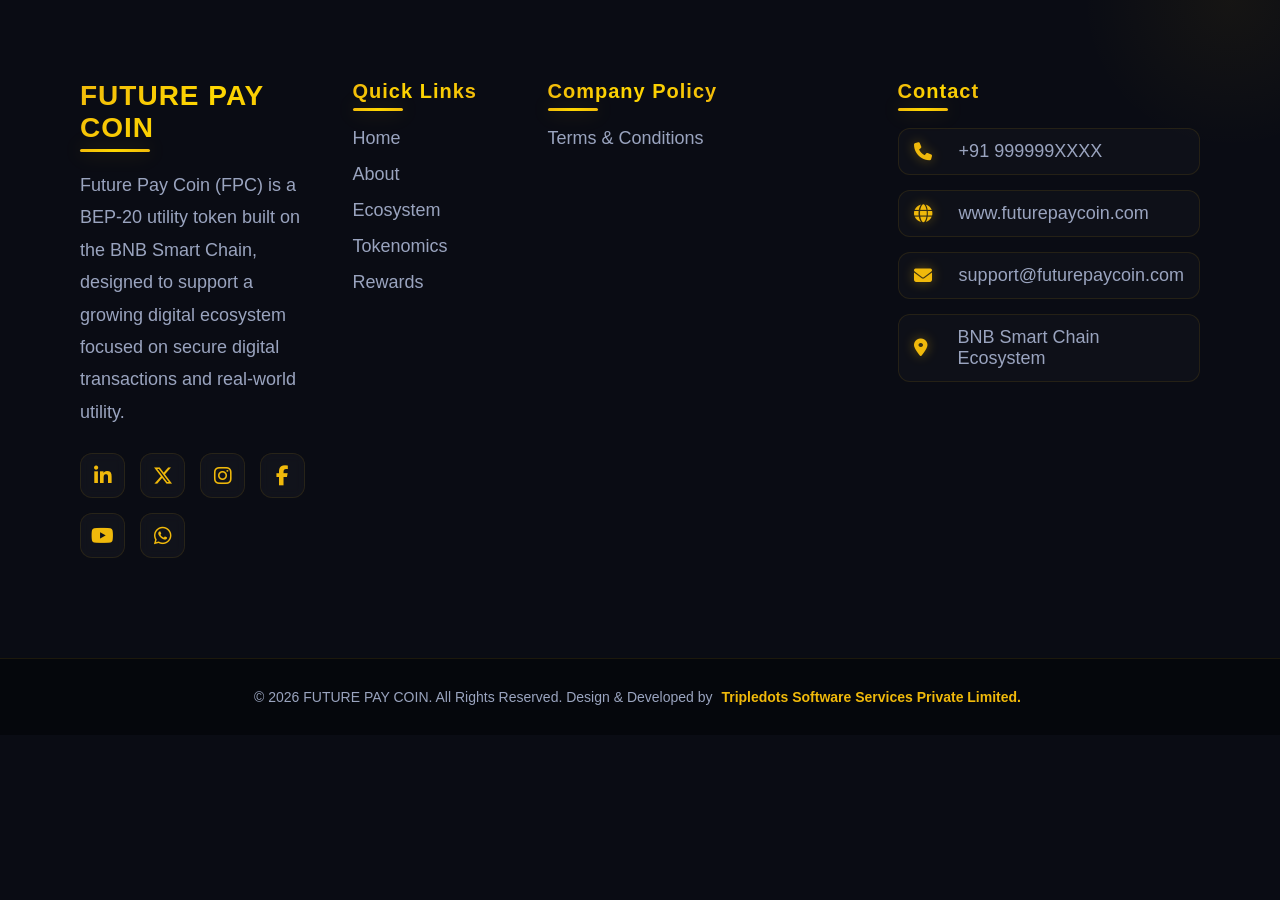
==== components/footer.html @ 34f86cc4 "website" ====
<!DOCTYPE html>
<html lang="en">
<head>
  <meta charset="UTF-8">
  <meta name="viewport" content="width=device-width, initial-scale=1.0">
  <link rel="stylesheet" href="/css/main.css" />
  <link rel="stylesheet" href="https://cdnjs.cloudflare.com/ajax/libs/font-awesome/6.5.1/css/all.min.css">
</head>

<body>

<footer class="footer">

  <div class="footer-container">

    <div class="footer-col">
      <h3>FUTURE PAY COIN</h3>
      <p>
        Future Pay Coin (FPC) is a BEP-20 utility token built on the BNB Smart Chain, designed to support a growing digital ecosystem focused on secure digital transactions and real-world utility.
      </p>

      <div class="footer-social">
        <a href="#"><i class="fa-brands fa-linkedin-in"></i></a>
        <a href="#"><i class="fa-brands fa-x-twitter"></i></a>
        <a href="#"><i class="fa-brands fa-instagram"></i></a>
        <a href="#"><i class="fa-brands fa-facebook-f"></i></a>
        <a href="#"><i class="fa-brands fa-youtube"></i></a>
        <a href="#"><i class="fa-brands fa-whatsapp"></i></a>
      </div>
    </div>

    <div class="footer-col">
      <h4>Quick Links</h4>
      <ul>
        <li><a href="/">Home</a></li>
        <li><a href="/about">About</a></li>
        <li><a href="/ecosystem">Ecosystem</a></li>
        <li><a href="/tokenomics">Tokenomics</a></li>
        <li><a href="/rewards">Rewards</a></li>

      </ul>
    </div>

    <div class="footer-col">
      <h4>Company Policy </h4>
      <ul>
        <li><a href="/terms_and_condition">Terms & Conditions</a> </li>
        
      </ul>
    </div>

    <div class="footer-col">
      <h4>Contact</h4>
      <ul class="contact-list">
        <li>
          <i class="fa-solid fa-phone"></i>
          +91 999999XXXX 
        </li>
        <li>
          <i class="fa-solid fa-globe"></i>
          www.futurepaycoin.com 
        </li>
        <li>
          <i class="fa-solid fa-envelope"></i>
          support@futurepaycoin.com
        </li>
        <li>
          <i class="fa-solid fa-location-dot"></i>
          BNB Smart Chain Ecosystem
        </li>
      </ul>
    </div>

  </div>

  <div class="footer-bottom">
    © 2026 FUTURE PAY COIN. All Rights Reserved.
    Design & Developed by
    <b>
      <a href="https://tripledotss.com/" class="tripledot">
        Tripledots Software Services Private Limited.
      </a>
    </b>
  </div>

</footer>

<script src="/js/main.js"></script>

</body>
</html>
---- css/main.css ----
@charset "UTF-8";
* {
  margin: 0;
  padding: 0;
  box-sizing: border-box;
}

body {
  color: #fff;
  font-family: "Inter", sans-serif;
  background: #0a0c14;
  overflow-x: hidden;
}

body.menu-open {
  overflow: hidden;
}

.fp-header {
  position: fixed;
  z-index: 1000;
  top: 0;
  left: 0;
  width: 100%;
  background: rgba(11, 15, 25, 0.85);
  -webkit-backdrop-filter: blur(10px);
  backdrop-filter: blur(10px);
  border-bottom: 1px solid rgba(255, 255, 255, 0.05);
  transition: 0.3s ease;
}

.fp-header.scrolled {
  background: #0a0c14;
  box-shadow: 0 10px 25px rgba(0, 0, 0, 0.6);
}

.fp-container {
  margin: auto;
  height: 80px;
  display: flex;
  justify-content: space-between;
  align-items: center;
  padding: 0 20px;
  max-width: 1200px;
}

.fp-logo {
  display: flex;
  flex-direction: column;
}

.fp-logo h1 {
  font-weight: 900;
  font-size: 22px;
  letter-spacing: 1px;
  background: linear-gradient(135deg, #f0b90b, #ffd700, #f0b90b);
  -webkit-background-clip: text;
  background-clip: text;
  -webkit-text-fill-color: rgba(0, 0, 0, 0);
}

.fp-logo p {
  color: #9aa4bf;
  font-size: 11px;
  letter-spacing: 2px;
}

.fp-right-nav {
  display: flex;
  align-items: center;
  gap: 20px;
}

.fp-nav-links {
  display: flex;
  align-items: center;
  gap: 30px;
  list-style: none;
}

.fp-nav-links li {
  position: relative;
}

.fp-nav-links a {
  position: relative;
  color: #fff;
  font-weight: 510;
  font-size: 16px;
  text-decoration: none;
  letter-spacing: 0.5px;
  transition: 0.3s ease;
}

.fp-nav-links a::after {
  position: absolute;
  bottom: -6px;
  left: 0;
  width: 0%;
  height: 2px;
  content: "";
  background: linear-gradient(135deg, #f0b90b, #ffd700, #f0b90b);
  transition: 0.3s ease;
}

.fp-nav-links a:hover {
  color: #f0b90b;
}

.fp-nav-links a:hover::after {
  width: 100%;
}

.fp-nav-links a.active {
  color: #f0b90b;
}

.fp-nav-links a.active::after {
  width: 100%;
}

.fp-login {
  border-radius: 6px;
  padding: 8px 16px;
  color: #000;
  font-weight: 600;
  font-size: 14px;
  text-decoration: none;
  background: #f0b90b;
  transition: 0.3s ease;
}

.fp-login:hover {
  transform: translateY(-2px);
  box-shadow: 0 5px 15px rgba(240, 185, 11, 0.4);
}

@media (max-width: 768px) {
  .fp-nav-links {
    display: none;
  }
}
.fp-menu-toggle {
  position: relative;
  z-index: 3000;
  display: none;
  font-size: 26px;
  cursor: pointer;
}

.fp-slide-close {
  position: absolute;
  top: 20px;
  right: 20px;
  color: #fff;
  font-size: 22px;
  cursor: pointer;
}

.fp-slide-menu {
  position: fixed;
  z-index: 2000;
  top: 0;
  right: -320px;
  width: 320px;
  height: 100vh;
  display: flex;
  flex-direction: column;
  padding: 40px 30px;
  background: #111827;
  transition: 0.4s cubic-bezier(0.77, 0, 0.18, 1);
  box-shadow: -10px 0 40px rgba(0, 0, 0, 0.8);
}

.fp-slide-menu.active {
  right: 0;
}

.fp-slide-menu .fp-slide-logo {
  margin-bottom: 40px;
  animation: logoFade 0.6s ease;
}

.fp-slide-menu .fp-slide-logo h2 {
  font-size: 22px;
  background: linear-gradient(135deg, #f0b90b, #ffd700, #f0b90b);
  -webkit-background-clip: text;
  background-clip: text;
  -webkit-text-fill-color: rgba(0, 0, 0, 0);
}

.fp-slide-menu .fp-slide-logo p {
  color: #9aa4bf;
  font-size: 11px;
  letter-spacing: 2px;
}

.fp-slide-menu ul {
  list-style: none;
}

.fp-slide-menu li {
  margin: 20px 0;
  opacity: 0;
  transform: translateX(30px);
}

.fp-slide-menu a {
  color: #fff;
  font-size: 17px;
  text-decoration: none;
  transition: 0.3s ease;
}

.fp-slide-menu a:hover {
  padding-left: 8px;
  color: #f0b90b;
}

.fp-slide-menu.active li {
  animation: menuItem 0.5s forwards;
}

.fp-slide-menu.active li:nth-child(1) {
  animation-delay: 0.1s;
}

.fp-slide-menu.active li:nth-child(2) {
  animation-delay: 0.2s;
}

.fp-slide-menu.active li:nth-child(3) {
  animation-delay: 0.3s;
}

.fp-slide-menu.active li:nth-child(4) {
  animation-delay: 0.4s;
}

.fp-slide-menu.active li:nth-child(5) {
  animation-delay: 0.5s;
}

.fp-slide-menu.active li:nth-child(6) {
  animation-delay: 0.6s;
}

@keyframes menuItem {
  from {
    opacity: 0;
    transform: translateX(40px);
  }
  to {
    opacity: 1;
    transform: translateX(0);
  }
}
@keyframes logoFade {
  from {
    opacity: 0;
    transform: translateY(-20px);
  }
  to {
    opacity: 1;
    transform: translateY(0);
  }
}
@media (max-width: 1024px) {
  .fp-container {
    padding: 0 16px;
  }
  .fp-logo h1 {
    font-size: 20px;
  }
}
@media (max-width: 768px) {
  .fp-container {
    height: 80px;
  }
  .fp-menu-toggle {
    display: block;
    font-size: 28px;
  }
  .fp-login {
    display: none;
  }
  .fp-logo h1 {
    font-size: 18px;
  }
  .fp-logo p {
    font-size: 10px;
    letter-spacing: 1.5px;
  }
  .fp-slide-menu {
    right: -100%;
    width: 100%;
    padding: 50px 30px;
  }
  .fp-slide-menu.active {
    right: 0;
  }
  .fp-slide-menu .fp-slide-logo h2 {
    font-size: 30px;
  }
  .fp-slide-menu .fp-slide-logo p {
    font-size: 16px;
  }
}
@media (max-width: 480px) {
  .fp-container {
    padding: 0 14px;
  }
  .fp-logo h1 {
    font-size: 20px;
  }
  .fp-logo p {
    font-size: 10px;
  }
  .fp-slide-menu {
    padding: 45px 24px;
  }
  .fp-slide-menu a {
    font-size: 20px;
  }
}
.footer {
  position: relative;
  padding: 80px 0 0;
  color: #fff;
  font-family: "Inter", sans-serif;
  background: #0a0c14;
  overflow: hidden;
}

.footer::before {
  position: absolute;
  z-index: 1;
  top: -150px;
  right: -100px;
  width: 300px;
  height: 300px;
  content: "";
  background: radial-gradient(circle, rgba(240, 185, 11, 0.05) 0%, transparent 70%);
  pointer-events: none;
}

.footer .footer-container {
  position: relative;
  z-index: 2;
  margin: 0 auto;
  display: grid;
  padding: 0 40px;
  max-width: 1200px;
  grid-template-columns: 1.5fr 1fr 2fr 1.2fr;
  gap: 40px;
}

.footer .footer-col {
  position: relative;
}

.footer .footer-col h3, .footer .footer-col h4 {
  position: relative;
  margin-bottom: 25px;
  display: inline-block;
  font-weight: 700;
  background: linear-gradient(135deg, #f0b90b, #ffd700, #f0b90b);
  -webkit-background-clip: text;
  background-clip: text;
  -webkit-text-fill-color: rgba(0, 0, 0, 0);
  letter-spacing: 1px;
}

.footer .footer-col h3::after, .footer .footer-col h4::after {
  position: absolute;
  bottom: -8px;
  left: 0;
  border-radius: 3px;
  width: 50px;
  height: 3px;
  content: "";
  background: linear-gradient(135deg, #f0b90b, #ffd700, #f0b90b);
  box-shadow: 0 0 20px rgba(240, 185, 11, 0.3);
}

.footer .footer-col h3 {
  font-size: 28px;
}

.footer .footer-col h3::after {
  width: 70px;
}

.footer .footer-col h4 {
  font-size: 20px;
}

.footer .footer-col p {
  margin-bottom: 25px;
  color: #9aa4bf;
  font-size: 18px;
  line-height: 1.8;
}

.footer .footer-col ul {
  padding: 0;
  list-style: none;
}

.footer .footer-col ul li {
  position: relative;
  margin-bottom: 15px;
  transition: 0.3s ease;
}

.footer .footer-col ul li:hover {
  transform: translateX(10px);
}

.footer .footer-col ul li a {
  position: relative;
  display: inline-block;
  color: #9aa4bf;
  font-size: 18px;
  text-decoration: none;
  transition: 0.3s ease;
}

.footer .footer-col ul li a::before {
  position: absolute;
  left: -20px;
  color: #f0b90b;
  content: "→";
  opacity: 0;
  transition: 0.3s ease;
}

.footer .footer-col ul li a:hover {
  padding-left: 25px;
  color: #f0b90b;
}

.footer .footer-col ul li a:hover::before {
  left: 0;
  opacity: 1;
}

.footer .footer-social {
  display: flex;
  flex-wrap: wrap;
  gap: 15px;
}

.footer .footer-social a {
  position: relative;
  border: 1px solid rgba(240, 185, 11, 0.1);
  border-radius: 12px;
  width: 45px;
  height: 45px;
  display: flex;
  justify-content: center;
  align-items: center;
  color: #f0b90b;
  font-size: 20px;
  background: rgba(255, 255, 255, 0.03);
  transition: 0.3s ease;
  text-decoration: none;
  -webkit-backdrop-filter: blur(5px);
  backdrop-filter: blur(5px);
}

.footer .footer-social a::before {
  position: absolute;
  z-index: -1;
  border-radius: 14px;
  content: "";
  inset: -2px;
  background: linear-gradient(135deg, #f0b90b, #ffd700, #f0b90b);
  opacity: 0;
  transition: 0.3s ease;
}

.footer .footer-social a:hover {
  border-color: rgba(0, 0, 0, 0);
  color: #0a0c14;
  transform: translateY(-8px);
}

.footer .footer-social a:hover::before {
  opacity: 1;
}

.footer .footer-social a i {
  position: relative;
  z-index: 2;
}

.footer .contact-list li {
  margin-bottom: 20px;
  border: 1px solid rgba(240, 185, 11, 0.1);
  border-radius: 12px;
  display: flex;
  align-items: center;
  padding: 12px 15px;
  color: #9aa4bf;
  font-size: 18px;
  gap: 15px;
  background: rgba(255, 255, 255, 0.02);
  transition: 0.3s ease;
}

.footer .contact-list li:hover {
  border-color: rgba(240, 185, 11, 0.3);
  transform: translateY(-5px);
  background: rgba(240, 185, 11, 0.05);
  box-shadow: 0 0 20px rgba(240, 185, 11, 0.3);
}

.footer .contact-list li:hover i {
  color: #f0b90b;
  transform: scale(1.2);
}

.footer .contact-list li i {
  width: 30px;
  color: #f0b90b;
  font-size: 18px;
  transition: 0.3s ease;
  filter: drop-shadow(0 0 6px rgba(240, 185, 11, 0.4));
}

.footer .footer-bottom {
  position: relative;
  margin-top: 100px;
  padding: 30px 40px;
  color: #9aa4bf;
  font-size: 14px;
  text-align: center;
  background: #05070c;
  border-top: 1px solid rgba(240, 185, 11, 0.1);
}

.footer .footer-bottom b {
  font-weight: 600;
}

.footer .footer-bottom .tripledot {
  position: relative;
  padding: 0 5px;
  color: #f0b90b;
  text-decoration: none;
  transition: 0.3s ease;
}

.footer .footer-bottom .tripledot:hover {
  text-shadow: 0 0 20px rgba(240, 185, 11, 0.5);
}

@media (max-width: 1024px) {
  .footer .footer-container {
    grid-template-columns: 1fr 1fr;
    gap: 30px;
  }
}
@media (max-width: 768px) {
  .footer .footer-container {
    padding: 0 20px;
    grid-template-columns: 1fr;
    gap: 30px;
  }
  .footer .footer-col h3, .footer .footer-col h4 {
    margin-bottom: 15px;
    font-size: 22px;
  }
  .footer .footer-col p {
    font-size: 18px;
    line-height: 1.6;
  }
  .footer .footer-col ul li a {
    font-size: 15px;
  }
  .footer .footer-col ul li a:hover {
    padding-left: 20px;
  }
  .footer .footer-social a {
    width: 40px;
    height: 40px;
    font-size: 18px;
  }
  .footer .contact-list li {
    padding: 10px 12px;
    font-size: 18px;
  }
  .footer .footer-bottom {
    padding: 25px 15px;
    font-size: 15px;
  }
}
@media (max-width: 480px) {
  .footer {
    padding: 60px 0 0;
  }
  .footer .footer-container {
    padding: 0 16px;
    gap: 25px;
  }
  .footer .footer-col h3, .footer .footer-col h4 {
    font-size: 24px;
  }
  .footer .footer-col p {
    font-size: 18px;
  }
  .footer .footer-col ul li a {
    font-size: 18px;
  }
  .footer .footer-bottom {
    margin-top: 60px;
    padding: 20px 17px;
  }
}

/*# sourceMappingURL=main.css.map */
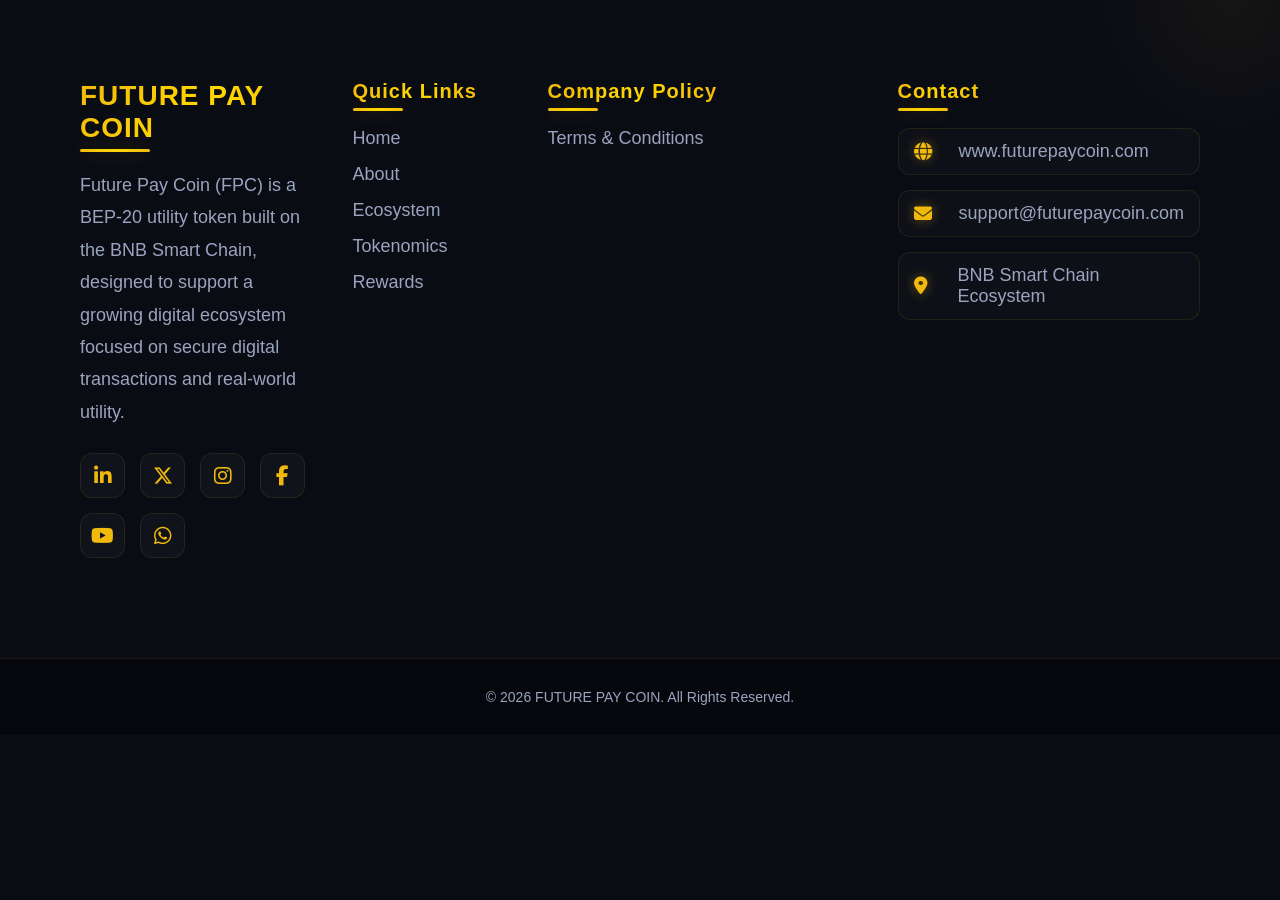
==== commit fcd245c8: "Update footer by removing contact details and credit Removed phone number and design credit from foo" ====
--- a/components/footer.html
+++ b/components/footer.html
@@ -53,10 +53,6 @@
       <h4>Contact</h4>
       <ul class="contact-list">
         <li>
-          <i class="fa-solid fa-phone"></i>
-          +91 999999XXXX 
-        </li>
-        <li>
           <i class="fa-solid fa-globe"></i>
           www.futurepaycoin.com 
         </li>
@@ -75,12 +71,6 @@
 
   <div class="footer-bottom">
     © 2026 FUTURE PAY COIN. All Rights Reserved.
-    Design & Developed by
-    <b>
-      <a href="https://tripledotss.com/" class="tripledot">
-        Tripledots Software Services Private Limited.
-      </a>
-    </b>
   </div>
 
 </footer>
@@ -88,4 +78,4 @@
 <script src="/js/main.js"></script>
 
 </body>
-</html>+</html>
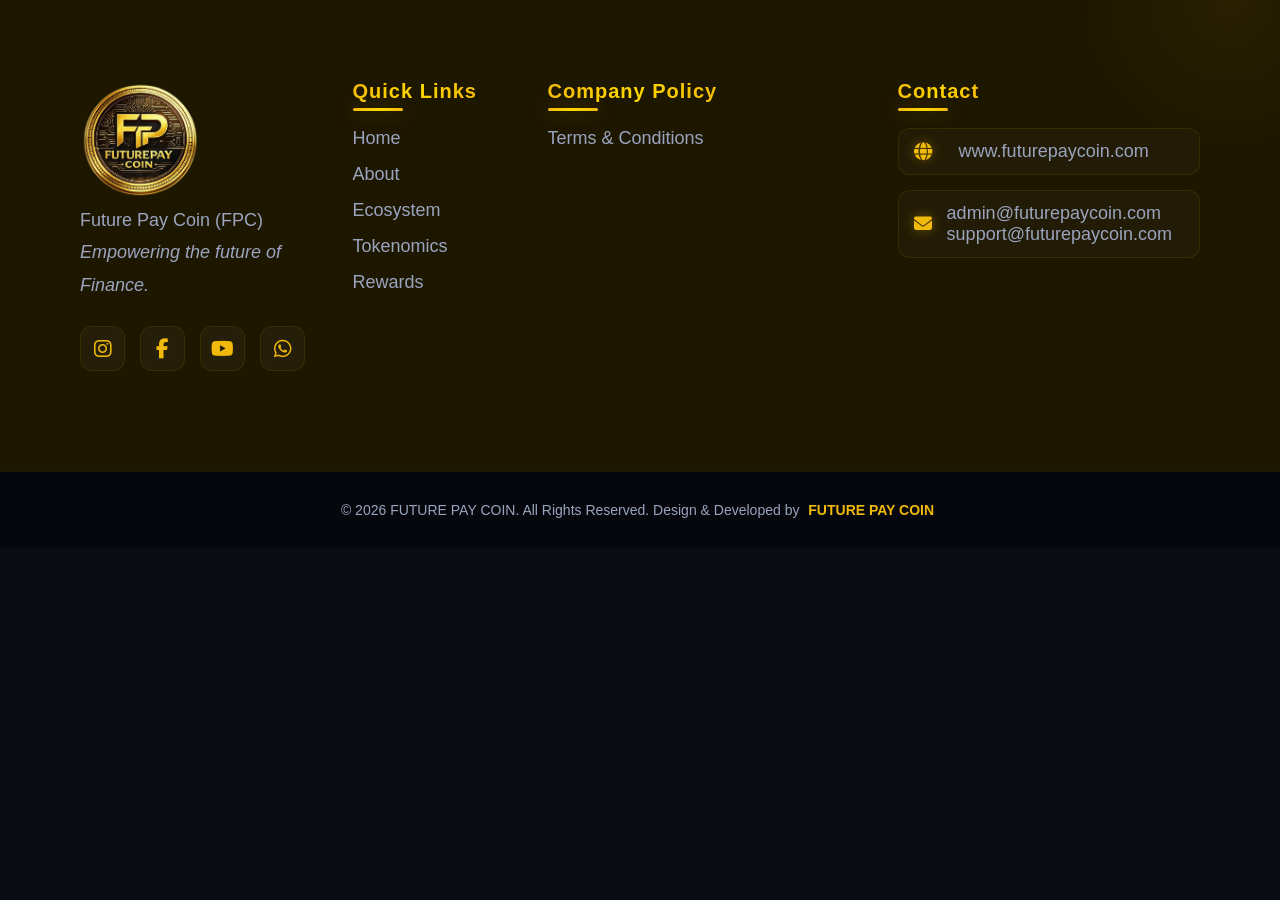
==== commit 9a5d28df: "website" ====
--- a/components/footer.html
+++ b/components/footer.html
@@ -14,14 +14,12 @@
   <div class="footer-container">
 
     <div class="footer-col">
-      <h3>FUTURE PAY COIN</h3>
+      <img src="/images/future_pay_coin.webp" style="width:120px; height: 120px;" alt="Future Pay Coin">
       <p>
-        Future Pay Coin (FPC) is a BEP-20 utility token built on the BNB Smart Chain, designed to support a growing digital ecosystem focused on secure digital transactions and real-world utility.
+        Future Pay Coin (FPC) <i>Empowering the future of Finance.</i>
       </p>
 
-      <div class="footer-social">
-        <a href="#"><i class="fa-brands fa-linkedin-in"></i></a>
-        <a href="#"><i class="fa-brands fa-x-twitter"></i></a>
+      <div class="footer-social">        
         <a href="#"><i class="fa-brands fa-instagram"></i></a>
         <a href="#"><i class="fa-brands fa-facebook-f"></i></a>
         <a href="#"><i class="fa-brands fa-youtube"></i></a>
@@ -51,19 +49,15 @@
 
     <div class="footer-col">
       <h4>Contact</h4>
-      <ul class="contact-list">
+      <ul class="contact-list">        
         <li>
           <i class="fa-solid fa-globe"></i>
           www.futurepaycoin.com 
         </li>
         <li>
           <i class="fa-solid fa-envelope"></i>
-          support@futurepaycoin.com
-        </li>
-        <li>
-          <i class="fa-solid fa-location-dot"></i>
-          BNB Smart Chain Ecosystem
-        </li>
+          admin@futurepaycoin.com support@futurepaycoin.com
+        </li>       
       </ul>
     </div>
 
@@ -71,6 +65,12 @@
 
   <div class="footer-bottom">
     © 2026 FUTURE PAY COIN. All Rights Reserved.
+    Design & Developed by
+    <b>
+      <a href="https://futurepaycoin.com/" class="tripledot">
+        FUTURE PAY COIN
+      </a>
+    </b>
   </div>
 
 </footer>
@@ -78,4 +78,4 @@
 <script src="/js/main.js"></script>
 
 </body>
-</html>
+</html>
--- a/css/main.css
+++ b/css/main.css
@@ -328,7 +328,7 @@
   padding: 80px 0 0;
   color: #fff;
   font-family: "Inter", sans-serif;
-  background: #0a0c14;
+  background: #1e1700;
   overflow: hidden;
 }
 
